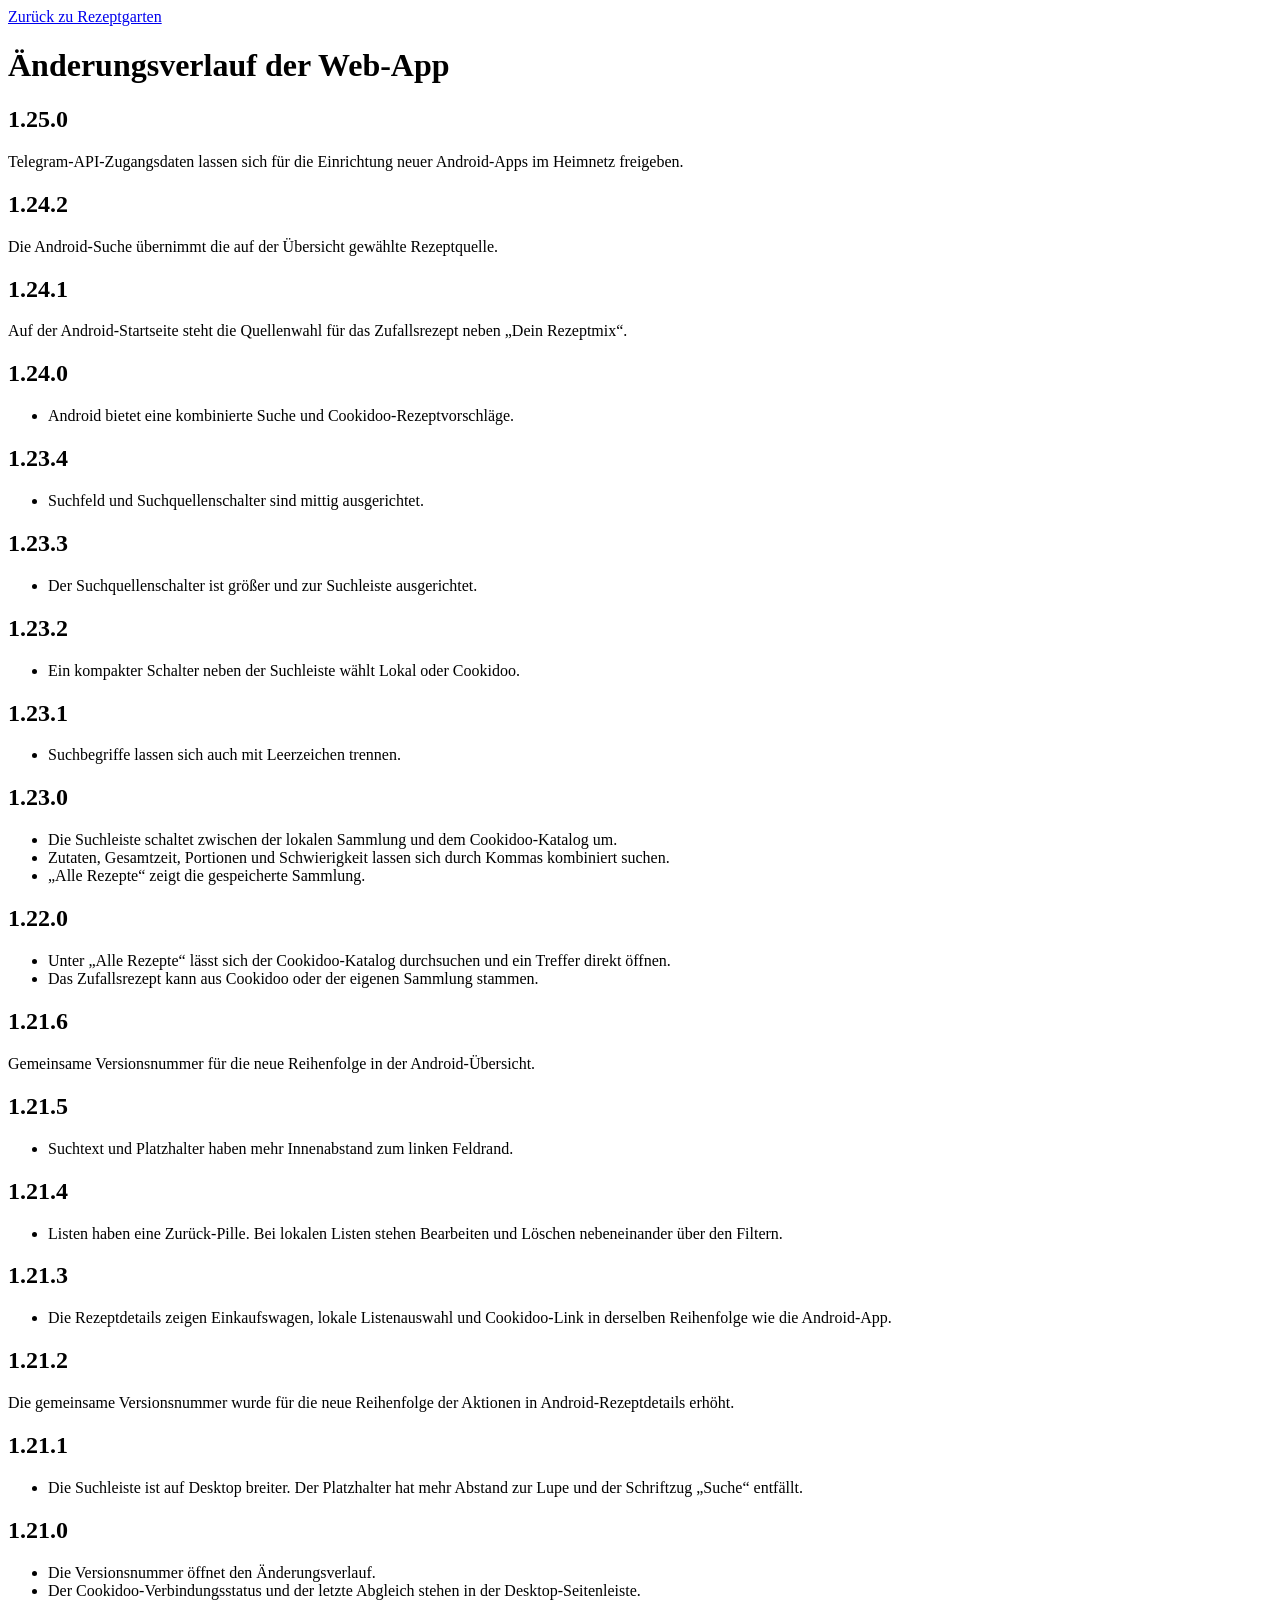
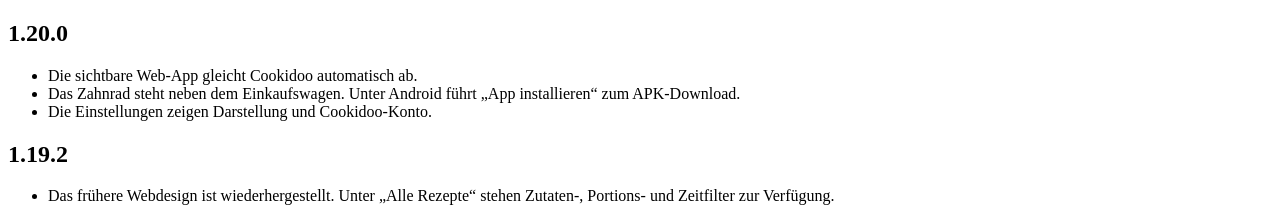
==== app/static/changelog.html @ 1f9510c1 "Telegram-Zugangsdaten im Heimnetz freigeben" ====
<!doctype html>
<html lang="de">
<head>
  <meta charset="utf-8">
  <meta name="viewport" content="width=device-width, initial-scale=1">
  <title>Web-Änderungsverlauf · Rezeptgarten</title>
  <script src="/static/theme.js?v=31"></script>
  <link rel="stylesheet" href="/static/style.css?v=144">
  <link rel="icon" href="/static/icon-192.png?v=2">
</head>
<body>
<main class="changelog">
  <a class="back-link" href="/">Zurück zu Rezeptgarten</a>
  <header class="page-title"><h1>Änderungsverlauf der Web-App</h1></header>
  <section>
    <h2>1.25.0</h2>
    <p>Telegram-API-Zugangsdaten lassen sich für die Einrichtung neuer Android-Apps im Heimnetz freigeben.</p>
  </section>
  <section>
    <h2>1.24.2</h2>
    <p>Die Android-Suche übernimmt die auf der Übersicht gewählte Rezeptquelle.</p>
  </section>
  <section>
    <h2>1.24.1</h2>
    <p>Auf der Android-Startseite steht die Quellenwahl für das Zufallsrezept neben „Dein Rezeptmix“.</p>
  </section>
  <section>
    <h2>1.24.0</h2><ul><li>Android bietet eine kombinierte Suche und Cookidoo-Rezeptvorschläge.</li></ul><h2>1.23.4</h2><ul><li>Suchfeld und Suchquellenschalter sind mittig ausgerichtet.</li></ul><h2>1.23.3</h2><ul><li>Der Suchquellenschalter ist größer und zur Suchleiste ausgerichtet.</li></ul><h2>1.23.2</h2><ul><li>Ein kompakter Schalter neben der Suchleiste wählt Lokal oder Cookidoo.</li></ul><h2>1.23.1</h2><ul><li>Suchbegriffe lassen sich auch mit Leerzeichen trennen.</li></ul><h2>1.23.0</h2>
    <ul>
      <li>Die Suchleiste schaltet zwischen der lokalen Sammlung und dem Cookidoo-Katalog um.</li>
      <li>Zutaten, Gesamtzeit, Portionen und Schwierigkeit lassen sich durch Kommas kombiniert suchen.</li>
      <li>„Alle Rezepte“ zeigt die gespeicherte Sammlung.</li>
    </ul>
  </section>
  <section>
    <h2>1.22.0</h2>
    <ul>
      <li>Unter „Alle Rezepte“ lässt sich der Cookidoo-Katalog durchsuchen und ein Treffer direkt öffnen.</li>
      <li>Das Zufallsrezept kann aus Cookidoo oder der eigenen Sammlung stammen.</li>
    </ul>
  </section>
  <section>
    <h2>1.21.6</h2>
    <p>Gemeinsame Versionsnummer für die neue Reihenfolge in der Android-Übersicht.</p>
  </section>
  <section>
    <h2>1.21.5</h2>
    <ul>
      <li>Suchtext und Platzhalter haben mehr Innenabstand zum linken Feldrand.</li>
    </ul>
  </section>
  <section>
    <h2>1.21.4</h2>
    <ul>
      <li>Listen haben eine Zurück-Pille. Bei lokalen Listen stehen Bearbeiten und Löschen nebeneinander über den Filtern.</li>
    </ul>
  </section>
  <section>
    <h2>1.21.3</h2>
    <ul>
      <li>Die Rezeptdetails zeigen Einkaufswagen, lokale Listenauswahl und Cookidoo-Link in derselben Reihenfolge wie die Android-App.</li>
    </ul>
  </section>
  <section>
    <h2>1.21.2</h2>
    <p>Die gemeinsame Versionsnummer wurde für die neue Reihenfolge der Aktionen in Android-Rezeptdetails erhöht.</p>
  </section>
  <section>
    <h2>1.21.1</h2>
    <ul>
      <li>Die Suchleiste ist auf Desktop breiter. Der Platzhalter hat mehr Abstand zur Lupe und der Schriftzug „Suche“ entfällt.</li>
    </ul>
  </section>
  <section>
    <h2>1.21.0</h2>
    <ul>
      <li>Die Versionsnummer öffnet den Änderungsverlauf.</li>
      <li>Der Cookidoo-Verbindungsstatus und der letzte Abgleich stehen in der Desktop-Seitenleiste.</li>
    </ul>
  </section>
  <section>
    <h2>1.20.0</h2>
    <ul>
      <li>Die sichtbare Web-App gleicht Cookidoo automatisch ab.</li>
      <li>Das Zahnrad steht neben dem Einkaufswagen. Unter Android führt „App installieren“ zum APK-Download.</li>
      <li>Die Einstellungen zeigen Darstellung und Cookidoo-Konto.</li>
    </ul>
  </section>
  <section>
    <h2>1.19.2</h2>
    <ul>
      <li>Das frühere Webdesign ist wiederhergestellt. Unter „Alle Rezepte“ stehen Zutaten-, Portions- und Zeitfilter zur Verfügung.</li>
    </ul>
  </section>
</main>
</body>
</html>
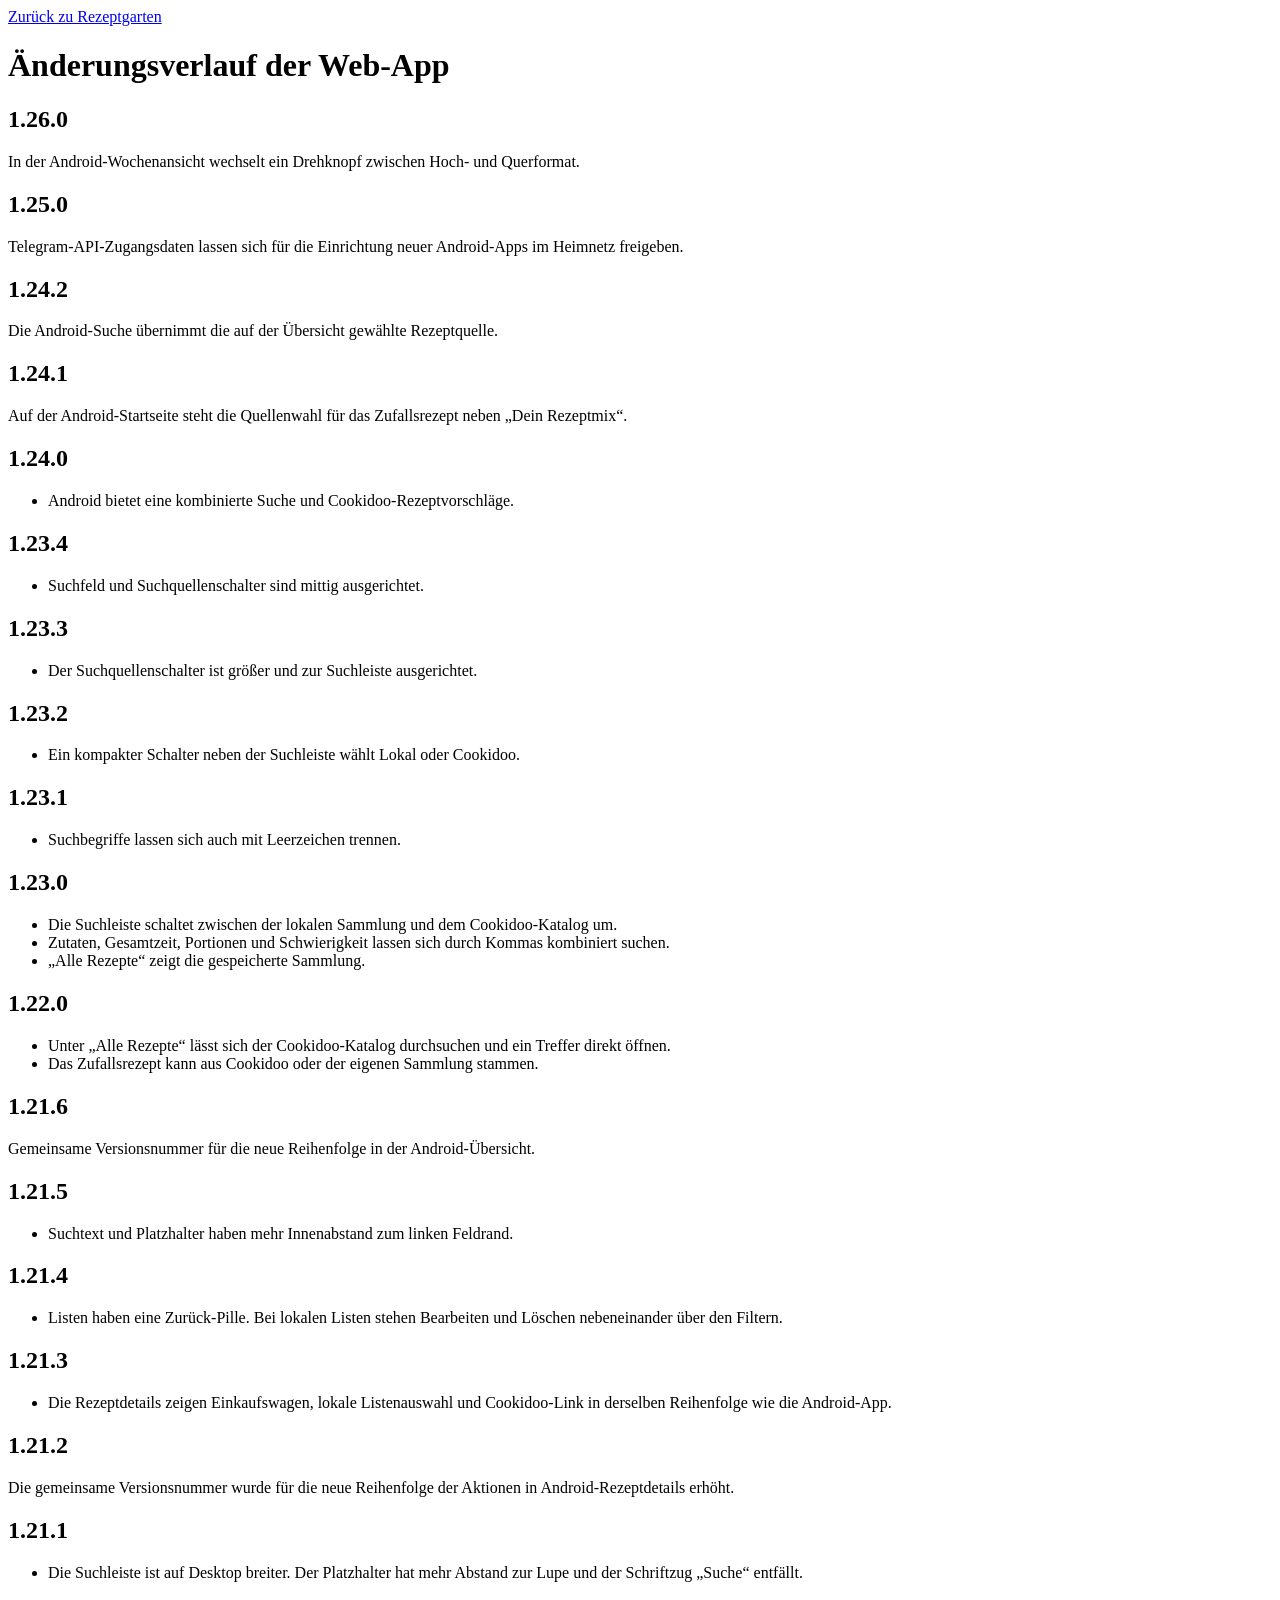
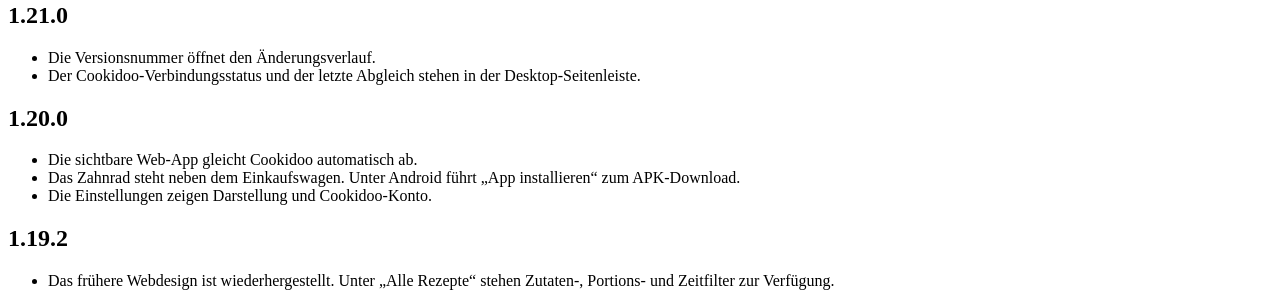
==== commit 4ad92fad: "Manuelle Bildschirmdrehung in Android-Wochenansicht ergänzen" ====
--- a/app/static/changelog.html
+++ b/app/static/changelog.html
@@ -12,6 +12,10 @@
 <main class="changelog">
   <a class="back-link" href="/">Zurück zu Rezeptgarten</a>
   <header class="page-title"><h1>Änderungsverlauf der Web-App</h1></header>
+  <section>
+    <h2>1.26.0</h2>
+    <p>In der Android-Wochenansicht wechselt ein Drehknopf zwischen Hoch- und Querformat.</p>
+  </section>
   <section>
     <h2>1.25.0</h2>
     <p>Telegram-API-Zugangsdaten lassen sich für die Einrichtung neuer Android-Apps im Heimnetz freigeben.</p>
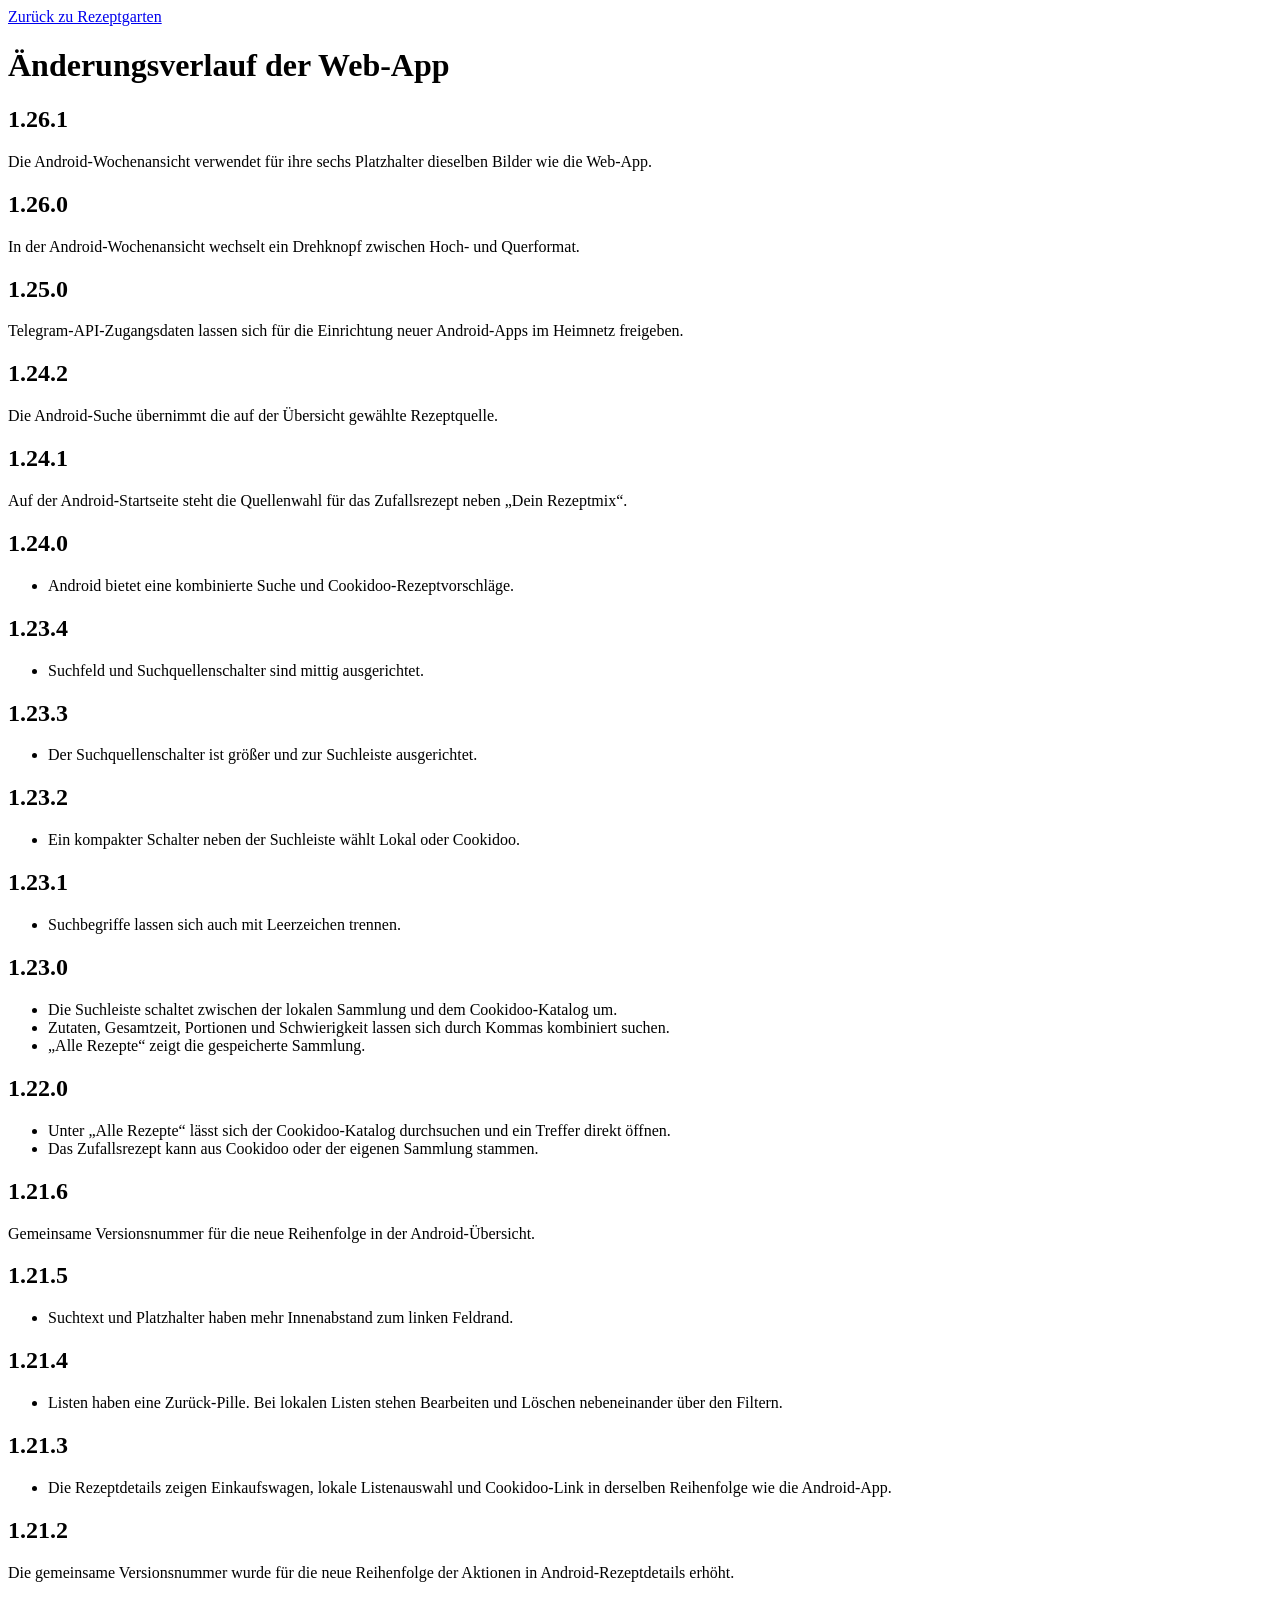
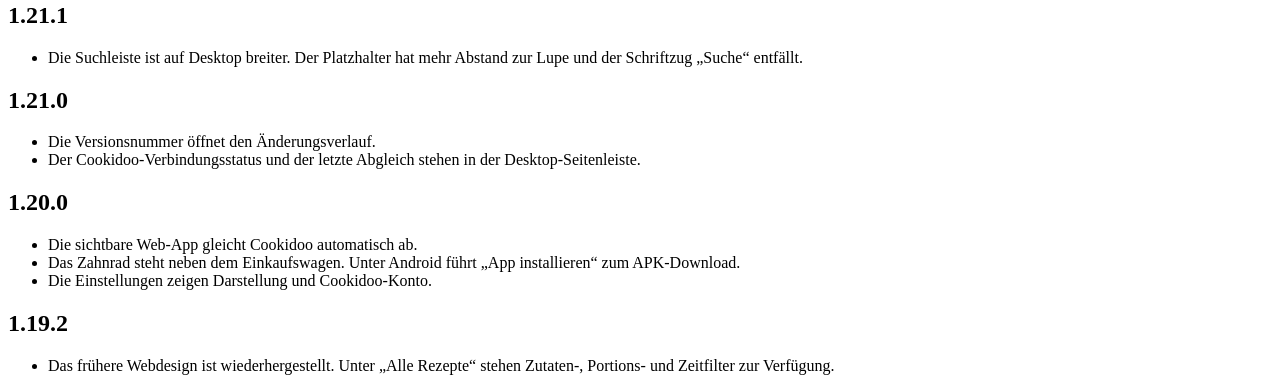
==== commit 1d8e76a9: "Web-Bilder für Android-Wochenplatzhalter verwenden" ====
--- a/app/static/changelog.html
+++ b/app/static/changelog.html
@@ -12,6 +12,10 @@
 <main class="changelog">
   <a class="back-link" href="/">Zurück zu Rezeptgarten</a>
   <header class="page-title"><h1>Änderungsverlauf der Web-App</h1></header>
+  <section>
+    <h2>1.26.1</h2>
+    <p>Die Android-Wochenansicht verwendet für ihre sechs Platzhalter dieselben Bilder wie die Web-App.</p>
+  </section>
   <section>
     <h2>1.26.0</h2>
     <p>In der Android-Wochenansicht wechselt ein Drehknopf zwischen Hoch- und Querformat.</p>
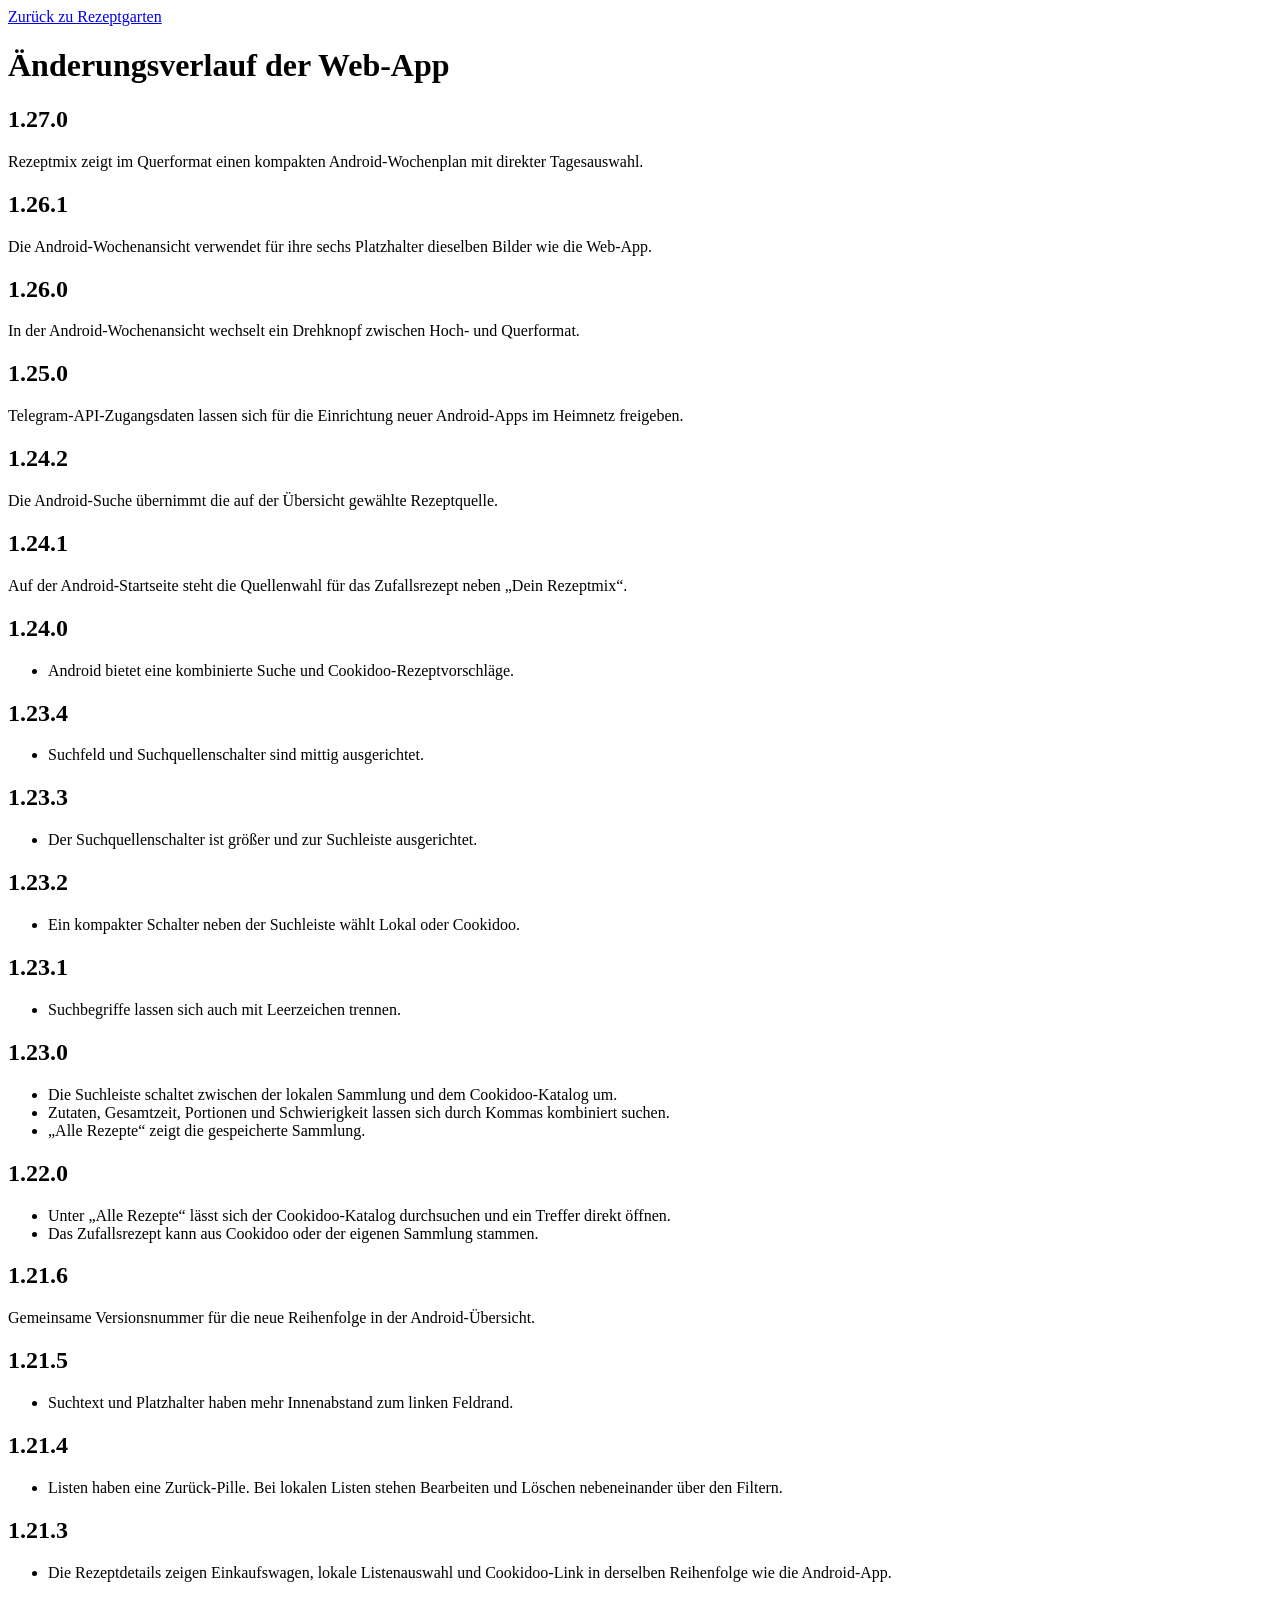
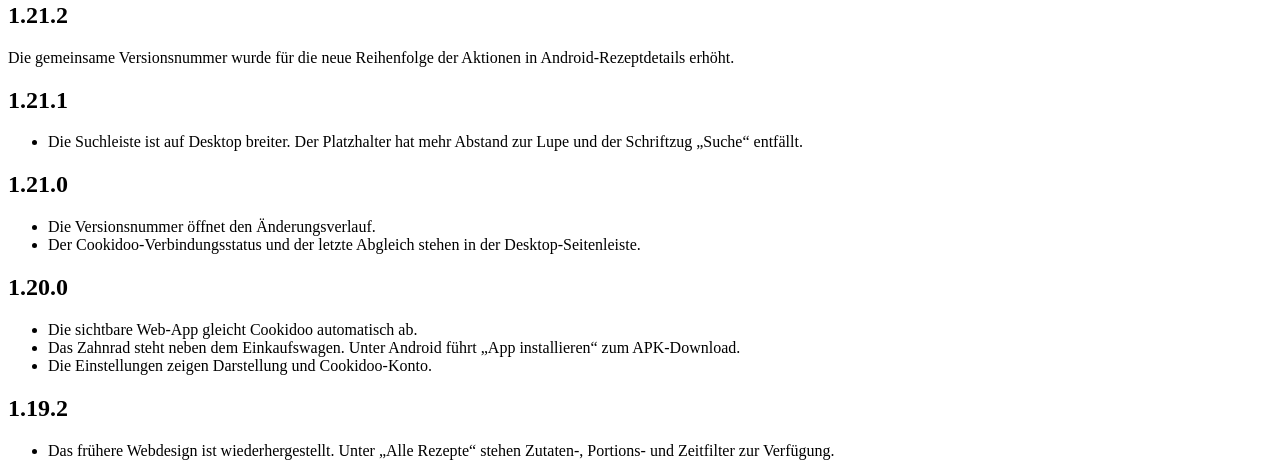
==== commit 1e1d5e2d: "Android-Wochenplanung im Querformat vereinfachen" ====
--- a/app/static/changelog.html
+++ b/app/static/changelog.html
@@ -12,6 +12,10 @@
 <main class="changelog">
   <a class="back-link" href="/">Zurück zu Rezeptgarten</a>
   <header class="page-title"><h1>Änderungsverlauf der Web-App</h1></header>
+  <section>
+    <h2>1.27.0</h2>
+    <p>Rezeptmix zeigt im Querformat einen kompakten Android-Wochenplan mit direkter Tagesauswahl.</p>
+  </section>
   <section>
     <h2>1.26.1</h2>
     <p>Die Android-Wochenansicht verwendet für ihre sechs Platzhalter dieselben Bilder wie die Web-App.</p>
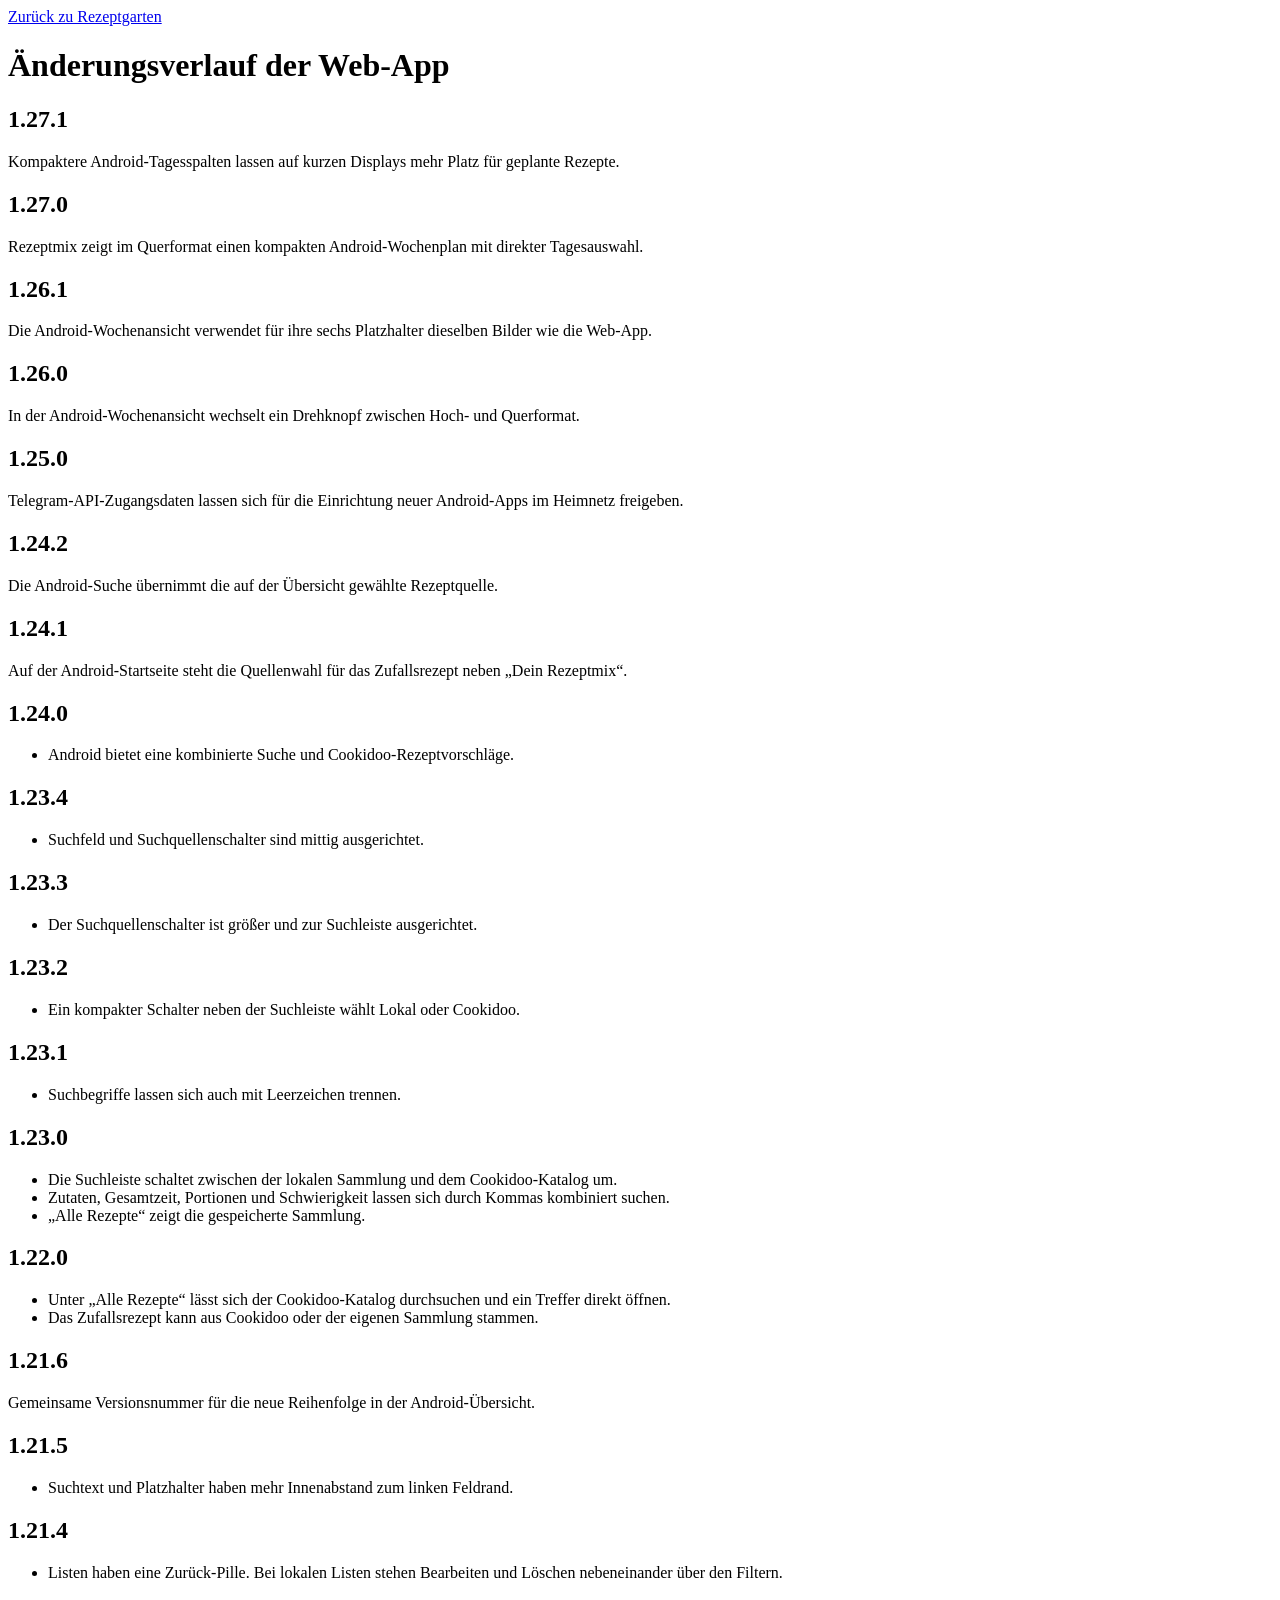
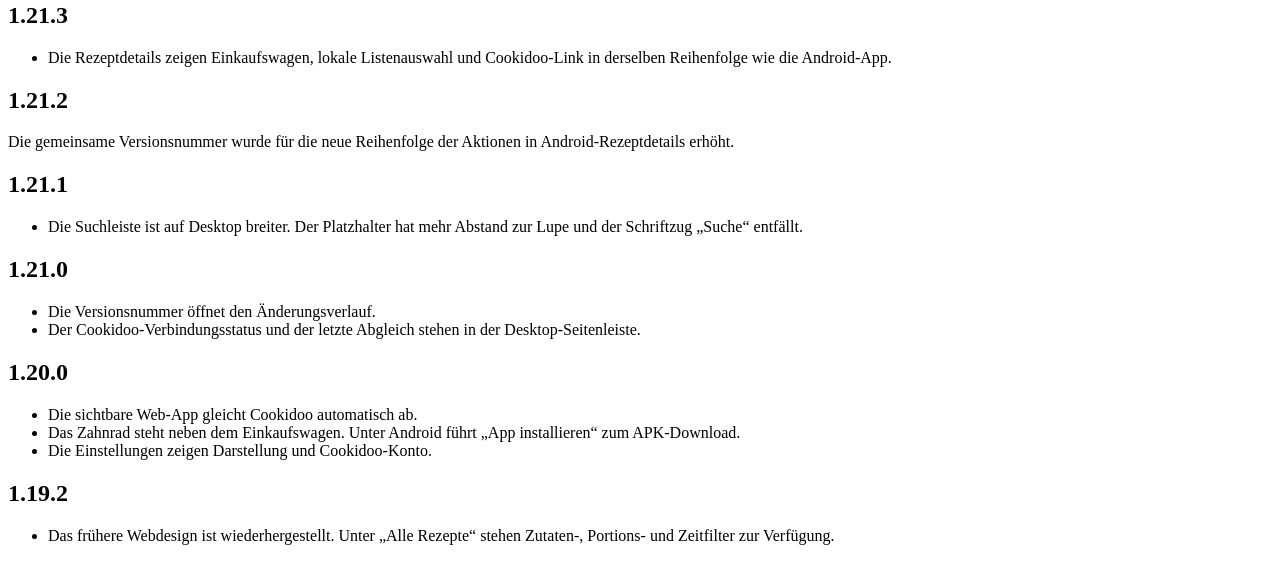
==== commit 426c12bf: "Mehr Platz auf kurzen Querformat-Displays schaffen" ====
--- a/app/static/changelog.html
+++ b/app/static/changelog.html
@@ -12,6 +12,10 @@
 <main class="changelog">
   <a class="back-link" href="/">Zurück zu Rezeptgarten</a>
   <header class="page-title"><h1>Änderungsverlauf der Web-App</h1></header>
+  <section>
+    <h2>1.27.1</h2>
+    <p>Kompaktere Android-Tagesspalten lassen auf kurzen Displays mehr Platz für geplante Rezepte.</p>
+  </section>
   <section>
     <h2>1.27.0</h2>
     <p>Rezeptmix zeigt im Querformat einen kompakten Android-Wochenplan mit direkter Tagesauswahl.</p>
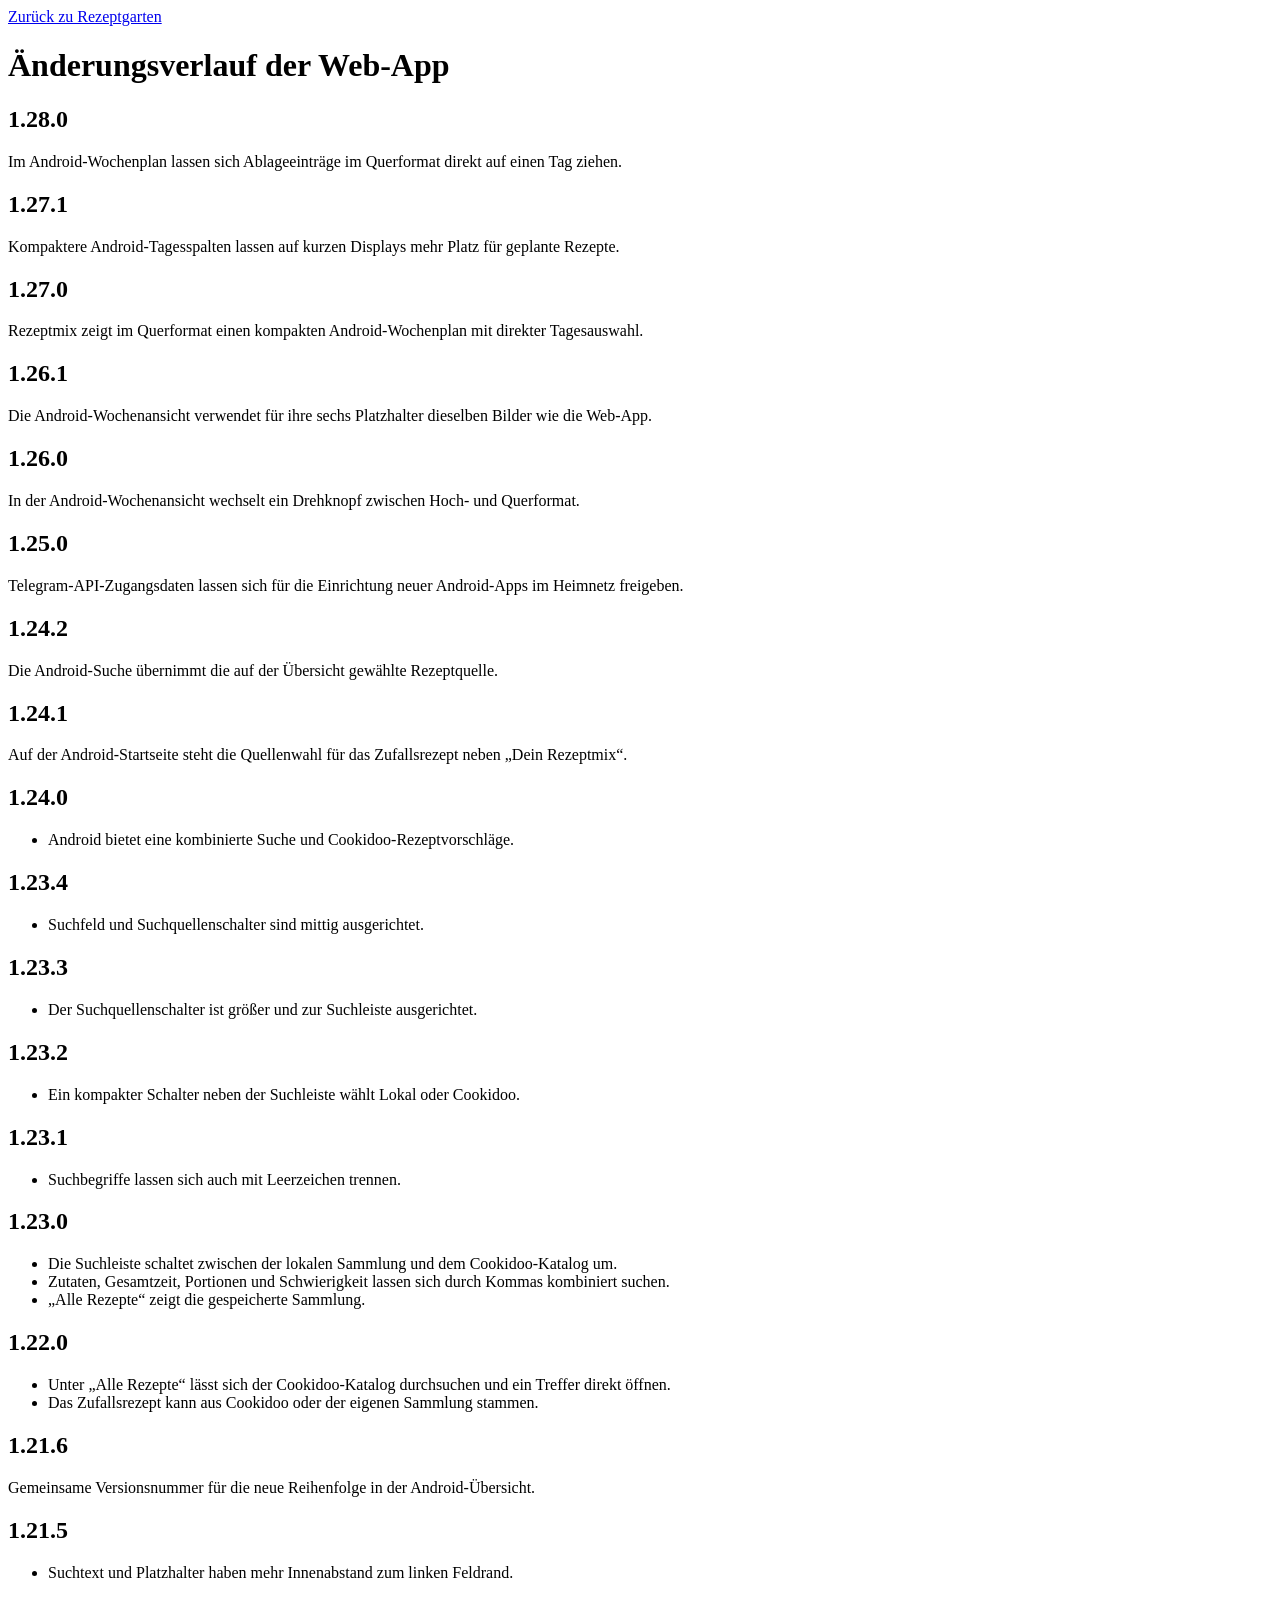
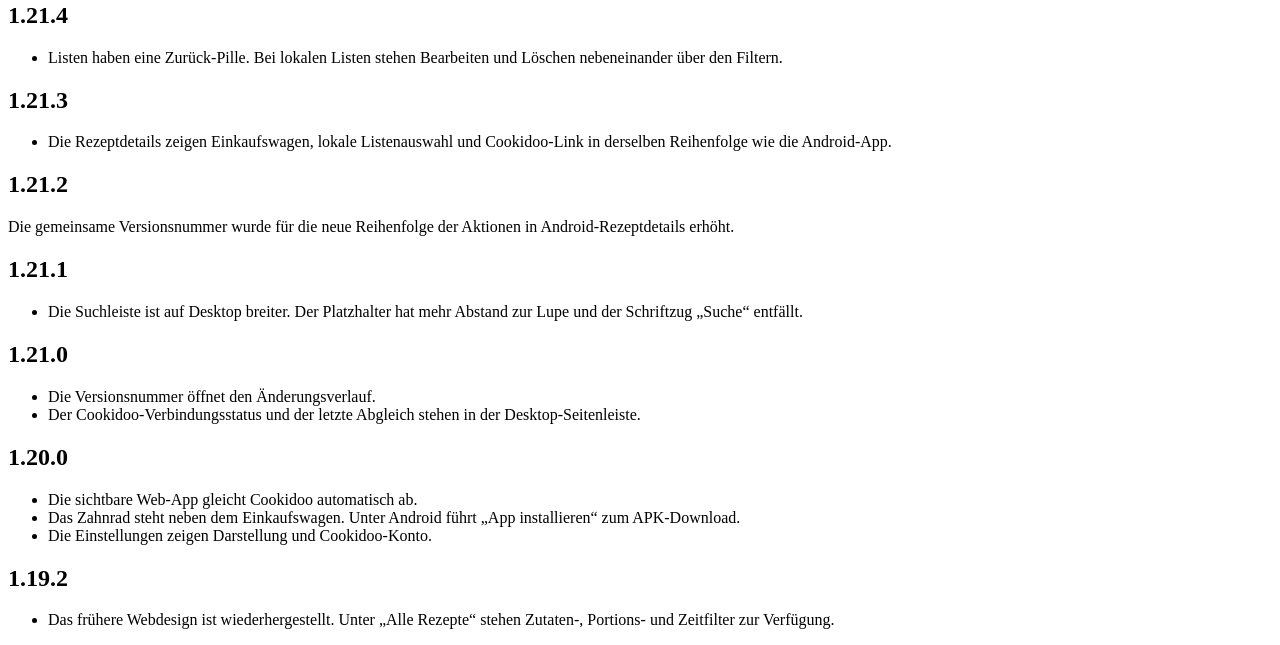
==== commit 30287f63: "Wochenplan im Querformat mit Touch-Ziehen ausstatten" ====
--- a/app/static/changelog.html
+++ b/app/static/changelog.html
@@ -12,6 +12,10 @@
 <main class="changelog">
   <a class="back-link" href="/">Zurück zu Rezeptgarten</a>
   <header class="page-title"><h1>Änderungsverlauf der Web-App</h1></header>
+  <section>
+    <h2>1.28.0</h2>
+    <p>Im Android-Wochenplan lassen sich Ablageeinträge im Querformat direkt auf einen Tag ziehen.</p>
+  </section>
   <section>
     <h2>1.27.1</h2>
     <p>Kompaktere Android-Tagesspalten lassen auf kurzen Displays mehr Platz für geplante Rezepte.</p>
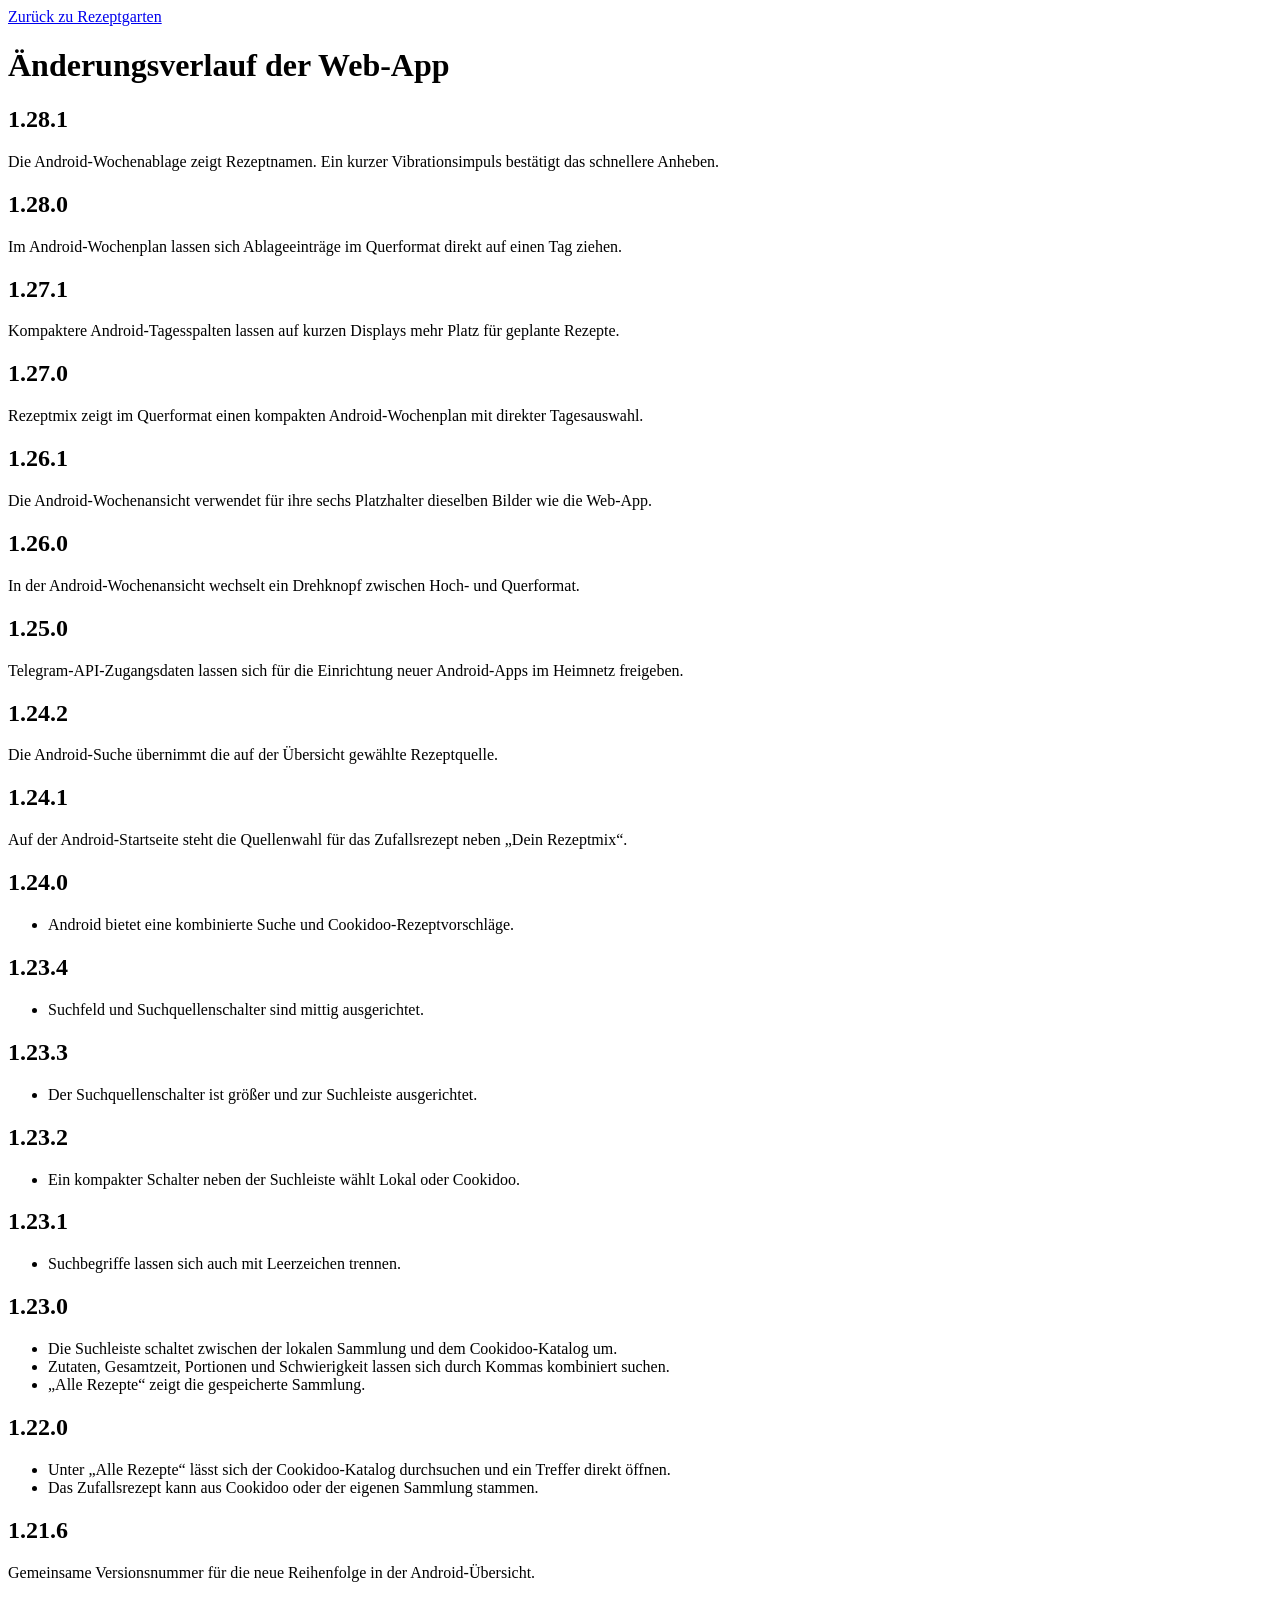
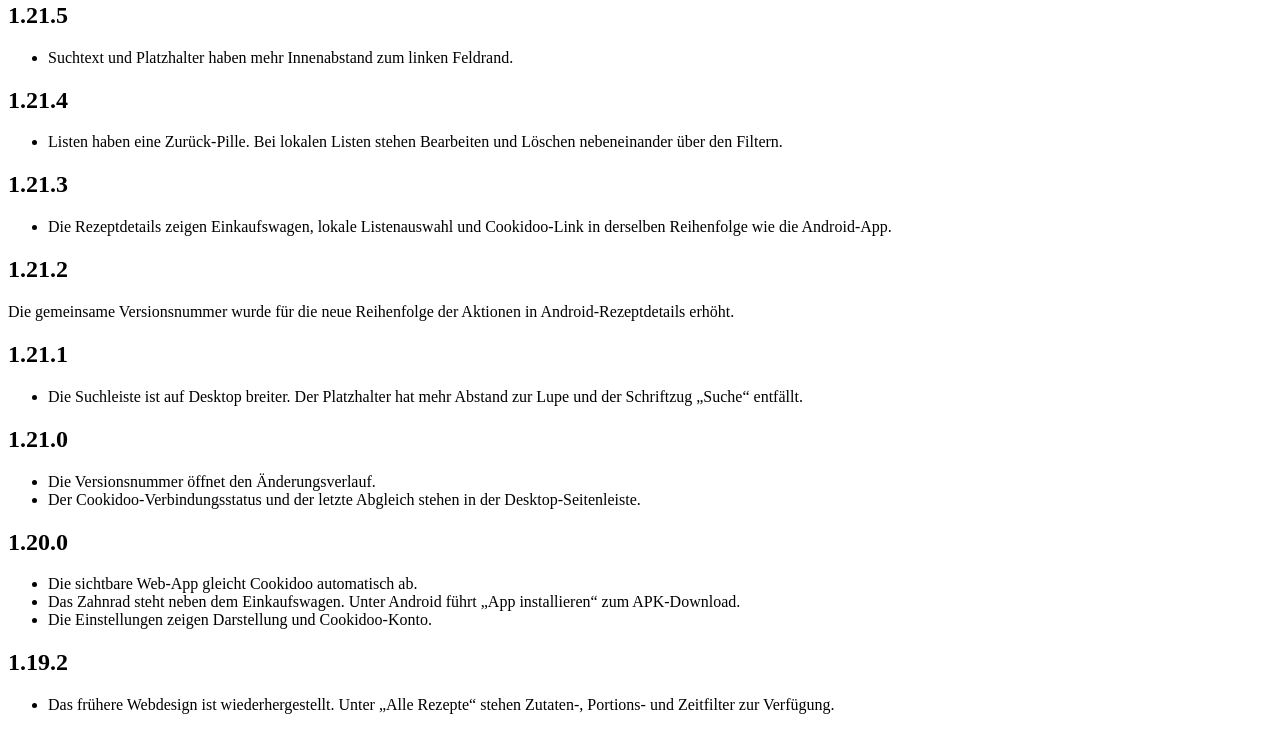
==== commit 6f5a1610: "Android-Wochenablage lesbarer machen und Ziehen beschleunigen" ====
--- a/app/static/changelog.html
+++ b/app/static/changelog.html
@@ -12,6 +12,10 @@
 <main class="changelog">
   <a class="back-link" href="/">Zurück zu Rezeptgarten</a>
   <header class="page-title"><h1>Änderungsverlauf der Web-App</h1></header>
+  <section>
+    <h2>1.28.1</h2>
+    <p>Die Android-Wochenablage zeigt Rezeptnamen. Ein kurzer Vibrationsimpuls bestätigt das schnellere Anheben.</p>
+  </section>
   <section>
     <h2>1.28.0</h2>
     <p>Im Android-Wochenplan lassen sich Ablageeinträge im Querformat direkt auf einen Tag ziehen.</p>
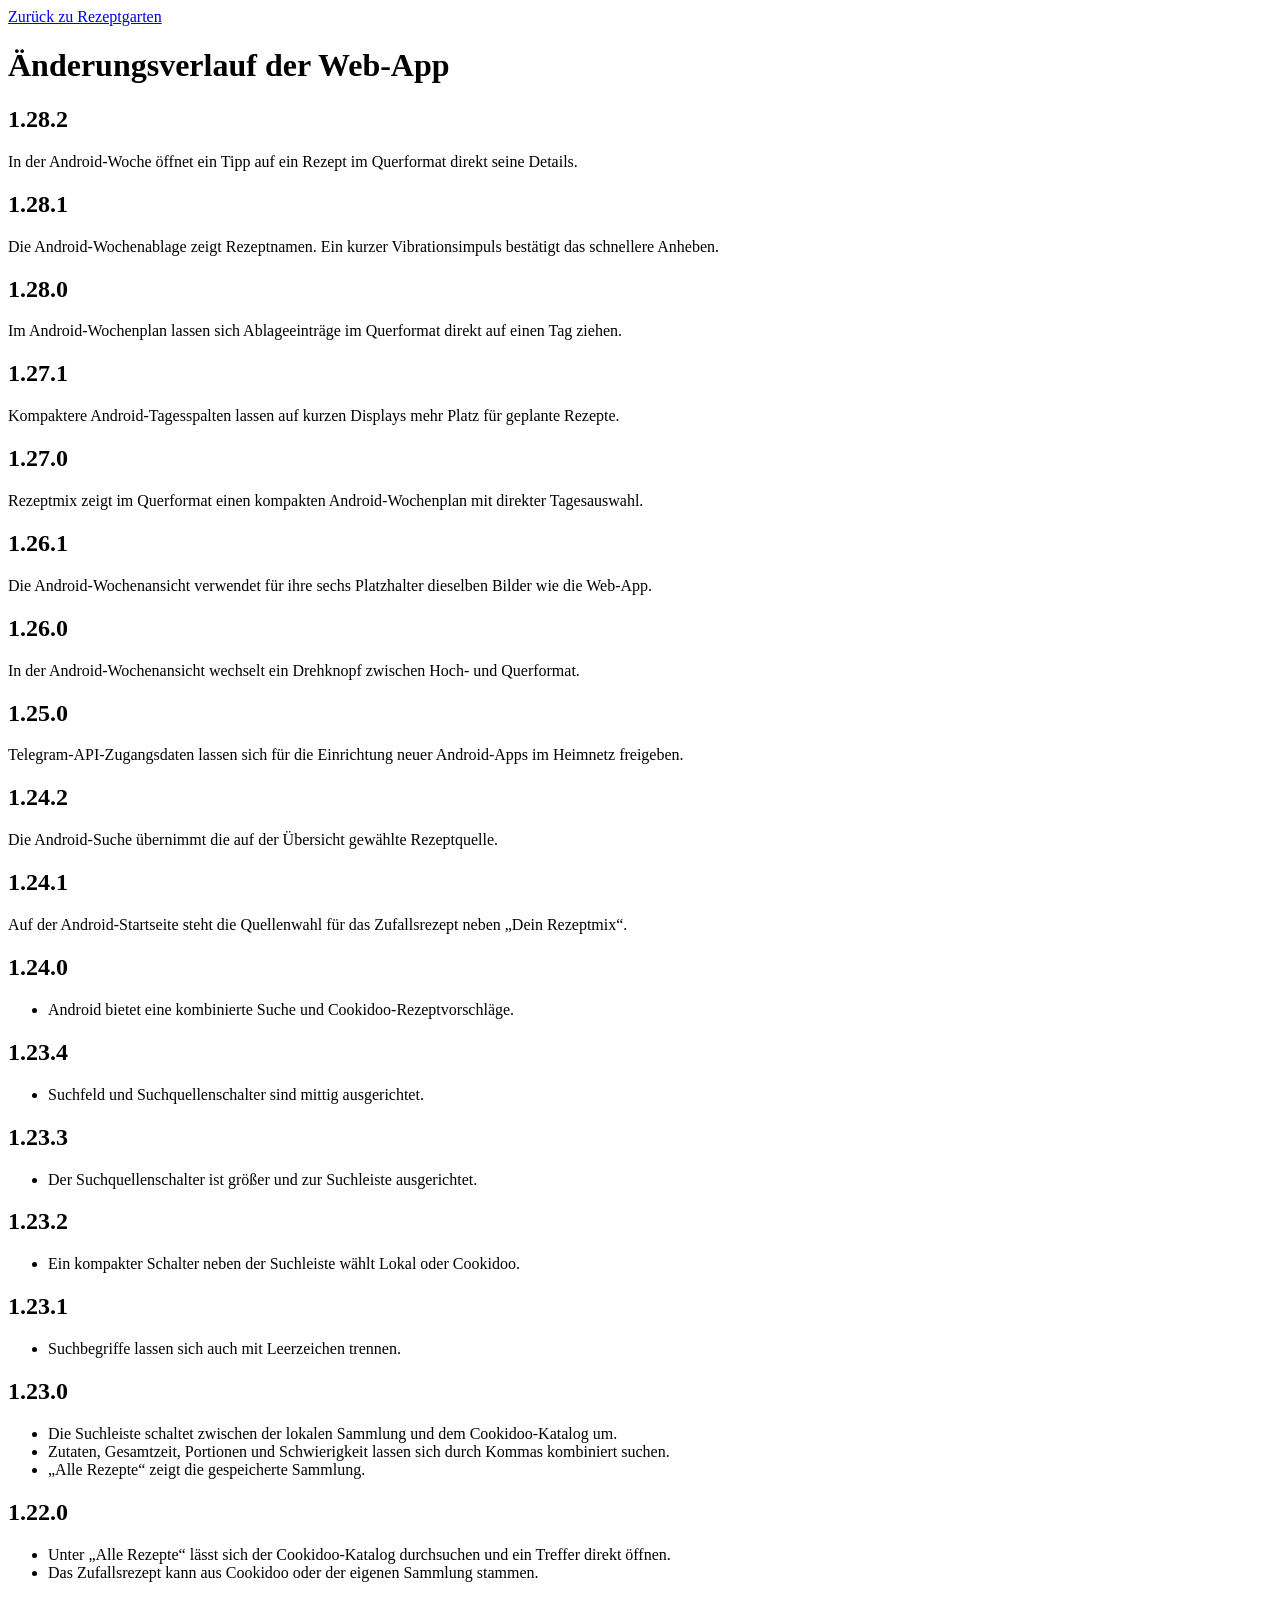
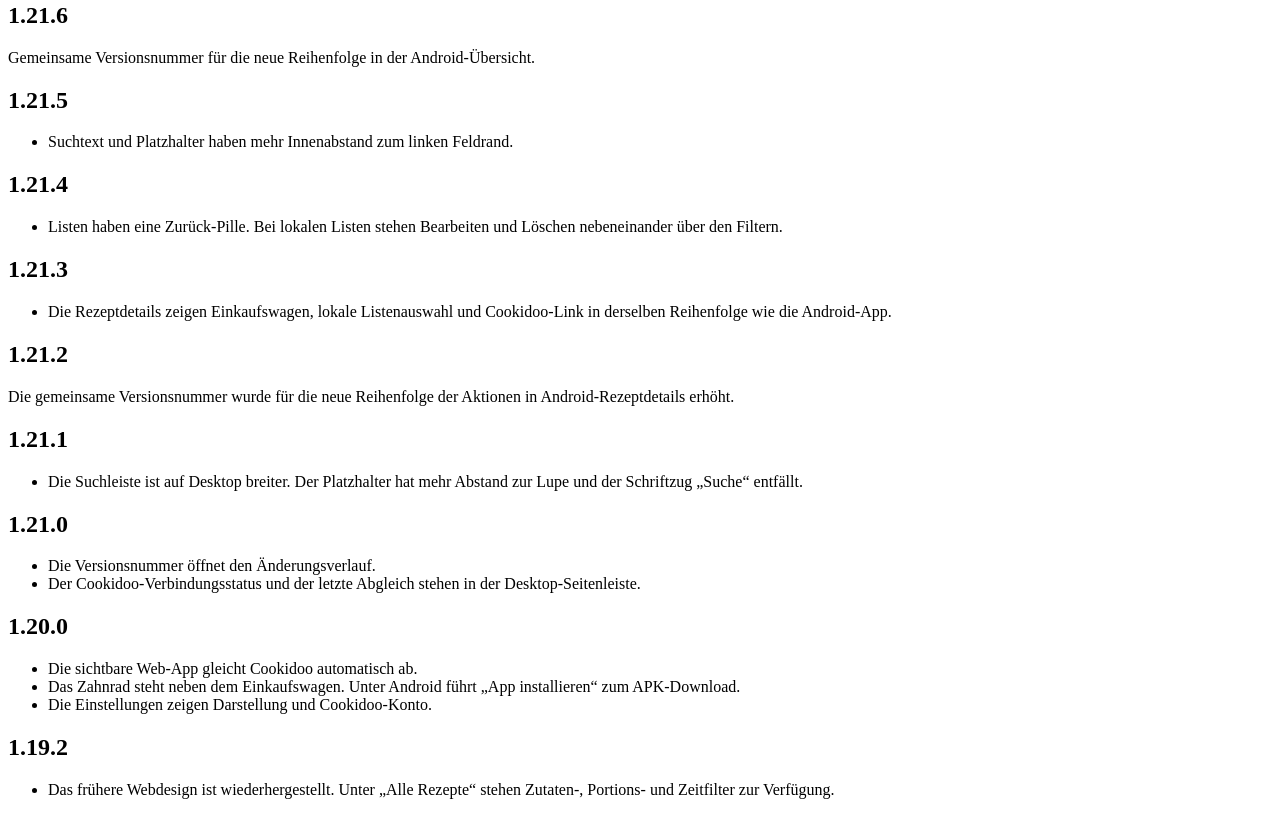
==== commit 642373e9: "horizontal woche bearbeiten" ====
--- a/app/static/changelog.html
+++ b/app/static/changelog.html
@@ -12,6 +12,10 @@
 <main class="changelog">
   <a class="back-link" href="/">Zurück zu Rezeptgarten</a>
   <header class="page-title"><h1>Änderungsverlauf der Web-App</h1></header>
+  <section>
+    <h2>1.28.2</h2>
+    <p>In der Android-Woche öffnet ein Tipp auf ein Rezept im Querformat direkt seine Details.</p>
+  </section>
   <section>
     <h2>1.28.1</h2>
     <p>Die Android-Wochenablage zeigt Rezeptnamen. Ein kurzer Vibrationsimpuls bestätigt das schnellere Anheben.</p>
